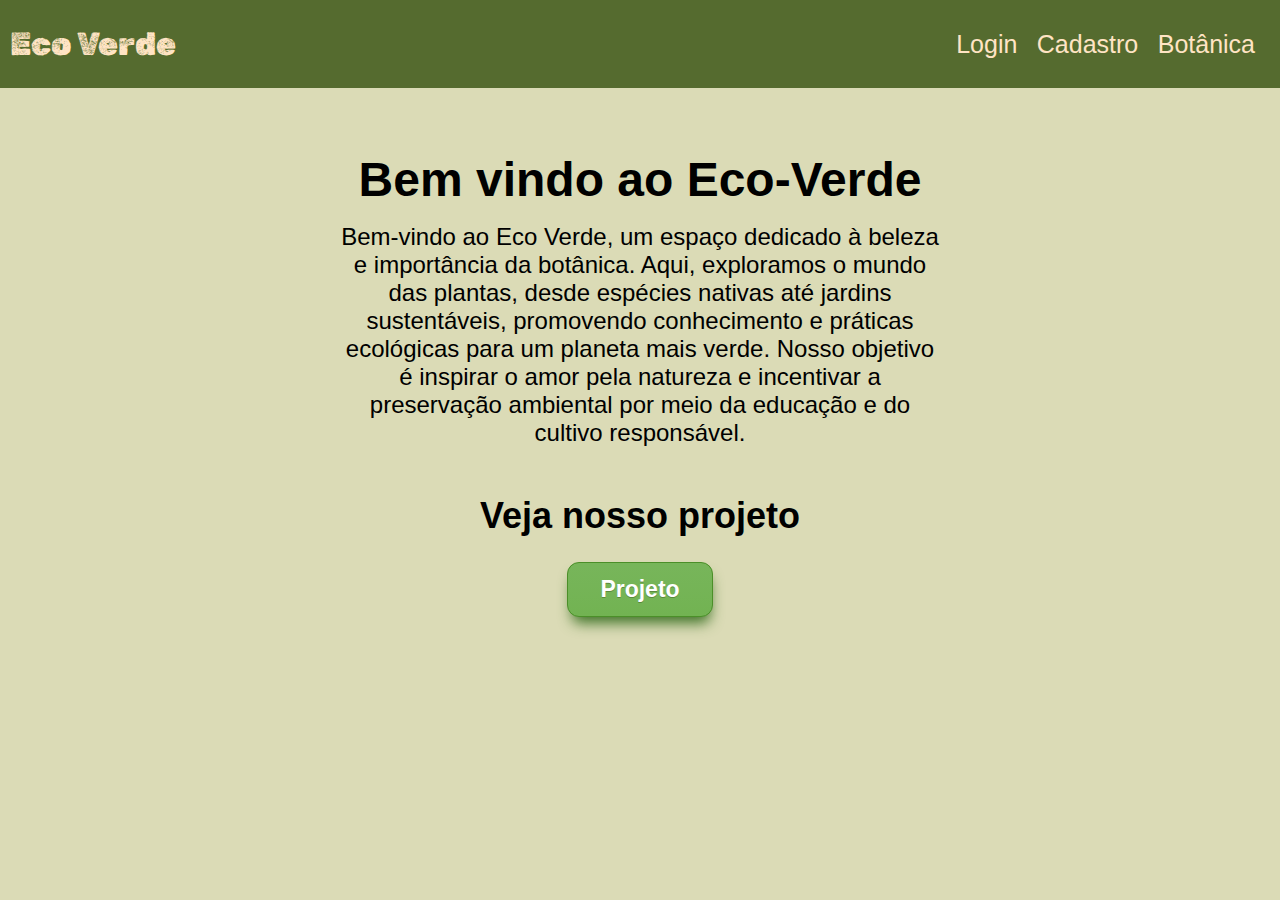
==== index.html @ 0ead2488 "Cadastro do cliente" ====
<!DOCTYPE html>
<html lang="pt-br">
<head>
    <meta charset="UTF-8">
    <meta name="viewport" content="width=device-width, initial-scale=1.0">
    <title>Eco-Verde</title>
    <link rel="stylesheet" href="style.css">
</head>
<body>

    <header>
        <h1>Eco Verde</h1>
        <div class="container">
            <div class="box">
                <a href="/usuario/login.html" target="_blank" rel="noopener noreferrer">Login</a>
                <a href="/cadastro de usuario/cadastro.html" target="_blank" rel="noopener noreferrer">Cadastro</a>
                <a href="#" target="_blank" rel="noopener noreferrer">Botânica</a>
            </div>
        </div>
    </header>
    
    <main>
          
        <section id="bemvindo">
            <h1>Bem vindo ao Eco-Verde</h1>
            <p>Bem-vindo ao Eco Verde, um espaço dedicado à beleza e importância da botânica. Aqui, exploramos o mundo das plantas, desde espécies nativas até jardins sustentáveis, promovendo conhecimento e práticas ecológicas para um planeta mais verde. Nosso objetivo é inspirar o amor pela natureza e incentivar a preservação ambiental por meio da educação e do cultivo responsável.</p>

            <div id="botão_projeto">
                <h2> Veja nosso projeto </h2>
                <a href="#" class="myButton">Projeto</a>
            </div>
        </section>
    </main>

    <footer>

    </footer>

</body>
</html>
---- style.css ----
@import url('https://fonts.googleapis.com/css2?family=Black+Ops+One&family=Bungee+Hairline&family=Geostar&family=Josefin+Sans:ital,wght@0,100..700;1,100..700&family=Markazi+Text:wght@400..700&family=Monofett&family=Revalia&family=Rubik+Dirt&family=Rubik:ital,wght@0,300..900;1,300..900&family=Share+Tech+Mono&family=Silkscreen:wght@400;700&family=Tourney:ital,wght@0,100..900;1,100..900&family=Work+Sans:ital,wght@0,100..900;1,100..900&display=swap');

* {
    margin: 0;
    padding: 0;
    box-sizing: border-box;
}
html{
    height: 100%;
}

/*cabeçalho*/
header {
    display: flex;
    justify-content: space-between;
    align-items: center;
    background-color: darkolivegreen;
    width: 100%;
    height: 88px;
    color: bisque;
    font-family: Arial, Helvetica, sans-serif;
}

header h1 {
    padding-left: 10px;
    font-family: "Rubik Dirt", serif;
    font-weight: 400;
    font-style: normal;
      
}
/*Configurações de botões do navbar*/
.container {
    margin-top: center;
    margin-right: 10px;
}

.container a {
    text-decoration: none;
    color: bisque;
    font-size: 25px;
    padding-right: 15px;
}

.container a:hover {
    border: 1px solid bisque;
    border-radius: 3px;
    padding: 5px;
    color: darkolivegreen;
    background-color: bisque;
    font-size: 25px;
    
}

/*botão para entrar no projeto*/
.myButton {
    margin-top: 25px;
	-moz-box-shadow: 1px 10px 14px -4px #3e7327;
	-webkit-box-shadow: 1px 10px 14px -4px #3e7327;
	box-shadow: 1px 10px 14px -4px #3e7327;
	background:-webkit-gradient(linear, left top, left bottom, color-stop(0.05, #77b55a), color-stop(1, #72b352));
	background:-moz-linear-gradient(top, #77b55a 5%, #72b352 100%);
	background:-webkit-linear-gradient(top, #77b55a 5%, #72b352 100%);
	background:-o-linear-gradient(top, #77b55a 5%, #72b352 100%);
	background:-ms-linear-gradient(top, #77b55a 5%, #72b352 100%);
	background:linear-gradient(to bottom, #77b55a 5%, #72b352 100%);
	filter:progid:DXImageTransform.Microsoft.gradient(startColorstr='#77b55a', endColorstr='#72b352',GradientType=0);
	background-color:#77b55a;
	-webkit-border-radius:12px;
	-moz-border-radius:12px;
	border-radius:12px;
	border:1px solid #4b8f29;
	display:inline-block;
	cursor:pointer;
	color:#ffffff;
	font-family:Arial;
	font-size:23px;
	font-weight:bold;
	padding:13px 32px;
	text-decoration:none;
	text-shadow:0px 1px 0px #5b8a3c;
	&:hover {
	background:-webkit-gradient(linear, left top, left bottom, color-stop(0.05, #72b352), color-stop(1, #77b55a));
	background:-moz-linear-gradient(top, #72b352 5%, #77b55a 100%);
	background:-webkit-linear-gradient(top, #72b352 5%, #77b55a 100%);
	background:-o-linear-gradient(top, #72b352 5%, #77b55a 100%);
	background:-ms-linear-gradient(top, #72b352 5%, #77b55a 100%);
	background:linear-gradient(to bottom, #72b352 5%, #77b55a 100%);
	filter:progid:DXImageTransform.Microsoft.gradient(startColorstr='#72b352', endColorstr='#77b55a',GradientType=0);
	background-color:#72b352;
}
 &:active {
	position:relative;
	top:1px;
}
 }

/*corpo do site*/
body{
    background-color:rgba(128, 128, 0, 0.288);
    background-image: url(/imagem/imagemde\ fundo.png);
    
}
main {
    font-family: Arial, Helvetica, sans-serif;  
    display: flex;
    height:37rem;
      
}
#bemvindo{
    text-align: center;
    display: flex;
    flex-direction: column;
    align-items: center;
    justify-content: center;
    width: 40rem;
    margin: auto;
    font-size: 1.5rem;
    gap: 1rem;
    padding: 1rem;
    
}
#botão_projeto {
    margin-top: 2rem;
        
}
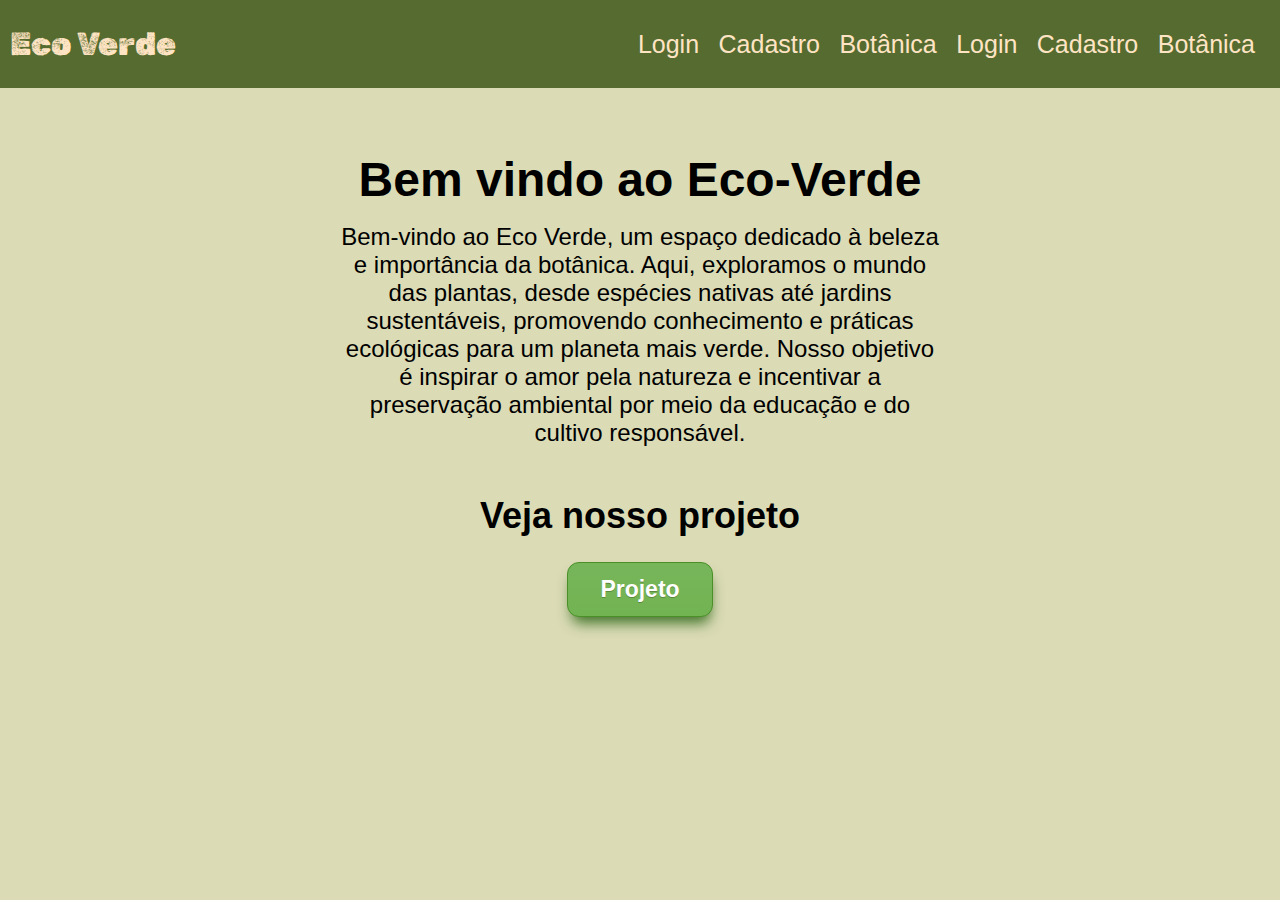
==== commit 1e45d3f8: "Merge branch 'main' into pr/1" ====
--- a/index.html
+++ b/index.html
@@ -12,9 +12,15 @@
         <h1>Eco Verde</h1>
         <div class="container">
             <div class="box">
+
+                <a href="/usuario/login.html"  rel="noopener noreferrer">Login</a>
+                <a href="/cadastro de usuario/cadastro.html" target="_blank" rel="noopener noreferrer">Cadastro</a>
+                <a href="#" rel="noopener noreferrer">Botânica</a>
+
                 <a href="/usuario/login.html" target="_blank" rel="noopener noreferrer">Login</a>
                 <a href="/cadastro de usuario/cadastro.html" target="_blank" rel="noopener noreferrer">Cadastro</a>
                 <a href="#" target="_blank" rel="noopener noreferrer">Botânica</a>
+
             </div>
         </div>
     </header>
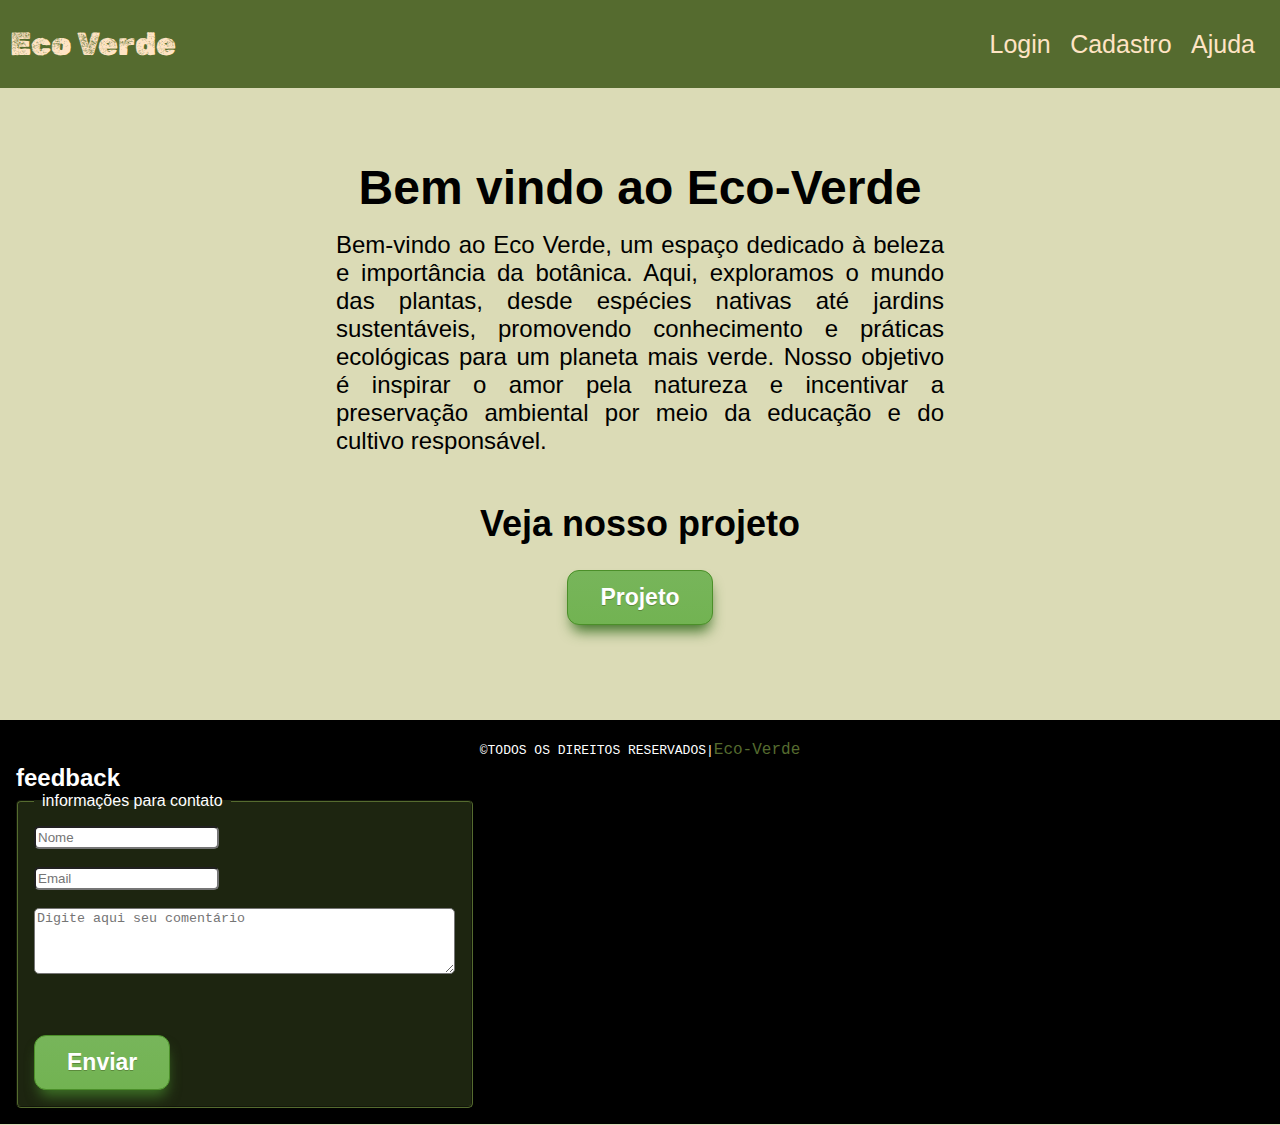
==== commit a9a24ef0: "fiz a ajuda page" ====
--- a/index.html
+++ b/index.html
@@ -14,32 +14,43 @@
             <div class="box">
 
                 <a href="/usuario/login.html"  rel="noopener noreferrer">Login</a>
-                <a href="/cadastro de usuario/cadastro.html" target="_blank" rel="noopener noreferrer">Cadastro</a>
-                <a href="#" rel="noopener noreferrer">Botânica</a>
-
-                <a href="/usuario/login.html" target="_blank" rel="noopener noreferrer">Login</a>
-                <a href="/cadastro de usuario/cadastro.html" target="_blank" rel="noopener noreferrer">Cadastro</a>
-                <a href="#" target="_blank" rel="noopener noreferrer">Botânica</a>
+                <a href="/usuario/cadastro.html" rel="noopener noreferrer">Cadastro</a>
+                <a href="/usuario/ajuda.html" rel="noopener noreferrer">Ajuda</a>
 
             </div>
         </div>
     </header>
     
     <main>
-          
-        <section id="bemvindo">
-            <h1>Bem vindo ao Eco-Verde</h1>
-            <p>Bem-vindo ao Eco Verde, um espaço dedicado à beleza e importância da botânica. Aqui, exploramos o mundo das plantas, desde espécies nativas até jardins sustentáveis, promovendo conhecimento e práticas ecológicas para um planeta mais verde. Nosso objetivo é inspirar o amor pela natureza e incentivar a preservação ambiental por meio da educação e do cultivo responsável.</p>
+            <div id="bemvindo">
+                <h1>Bem vindo ao Eco-Verde</h1>
+                <p>Bem-vindo ao Eco Verde, um espaço dedicado à beleza e importância da botânica. Aqui, exploramos o mundo das plantas, desde espécies nativas até jardins sustentáveis, promovendo conhecimento e práticas ecológicas para um planeta mais verde. Nosso objetivo é inspirar o amor pela natureza e incentivar a preservação ambiental por meio da educação e do cultivo responsável.</p>
 
-            <div id="botão_projeto">
-                <h2> Veja nosso projeto </h2>
-                <a href="#" class="myButton">Projeto</a>
+                <div id="botão_projeto">
+                    <h2> Veja nosso projeto </h2>
+                    <a href="#" class="myButton">Projeto</a>
+                </div>
             </div>
-        </section>
     </main>
 
     <footer>
-
+        <pre>&copy;TODOS OS DIREITOS RESERVADOS|<a href="#" target="_blank">Eco-Verde</a></pre>
+        <section>
+            <h2>feedback</h2>
+                <form>
+                    <fieldset>
+                        <legend>informações para contato</legend>
+                        <input type="text" id="name" name="name" required placeholder="Nome"><br>
+                        <br>
+                        <input type="email" id="email" name="email" required placeholder="Email"><br>
+                        <br>
+                        <textarea name="comentario" id="comentarios" rows="4" cols="50" placeholder="Digite aqui seu comentário"></textarea><br>
+                        <div id="botão_projeto">
+                            <a href="#" class="myButton">Enviar</a>
+                        </div>
+                    </fieldset>
+                </form>
+        </section>
     </footer>
 
 </body>
--- a/style.css
+++ b/style.css
@@ -11,6 +11,7 @@
 
 /*cabeçalho*/
 header {
+    position: fixed;
     display: flex;
     justify-content: space-between;
     align-items: center;
@@ -36,19 +37,25 @@
 
 .container a {
     text-decoration: none;
+    position: relative;
     color: bisque;
     font-size: 25px;
     padding-right: 15px;
 }
 
-.container a:hover {
-    border: 1px solid bisque;
-    border-radius: 3px;
-    padding: 5px;
-    color: darkolivegreen;
-    background-color: bisque;
-    font-size: 25px;
-    
+.container a::after{
+  content: "";
+  position: absolute;
+  left: 0;
+  bottom: -3px;
+  width: 0;
+  height: 3px;
+  background-color: bisque;
+  transition: width 0.3s ease-in-out;
+}
+
+.container a:hover::after {
+  width: 100%;
 }
 
 /*botão para entrar no projeto*/
@@ -103,7 +110,8 @@
 main {
     font-family: Arial, Helvetica, sans-serif;  
     display: flex;
-    height:37rem;
+    height:45rem;
+    
       
 }
 #bemvindo{
@@ -117,10 +125,65 @@
     font-size: 1.5rem;
     gap: 1rem;
     padding: 1rem;
+    margin-top: 9rem;
     
+}
+#bemvindo p{
+    text-align: justify;
 }
 #botão_projeto {
     margin-top: 2rem;
         
+
+
 }
 
+
+/* footer */
+fieldset {
+    border-color: darkolivegreen;
+    width: 200px;
+    padding: 1rem;
+    border-radius: 5px;
+    background-color: rgba(85, 107, 47, 0.341);
+}
+pre {
+    text-align: center;
+    padding: 5px;
+    color: white;
+}
+legend {
+    padding: 0 0.5rem;
+}
+button {
+    padding: 0.5rem;
+    background-color: darkolivegreen;
+    color: darkkhaki;
+    border-color: darkolivegreen;
+    outline: none;
+    border-radius: 10px;
+    cursor: pointer;
+}
+footer {
+    background-color: black;
+    color: white;
+    padding: 1rem;
+    margin: auto;
+    background-image: url(/imagem/footer.png);
+    font-family: Arial, Helvetica, sans-serif;
+}
+footer a {
+    text-decoration: none;
+    color: darkolivegreen;
+    font-size: 1rem;
+}
+footer input{
+    border-radius: 5px;
+    padding: 2px;
+
+}
+textarea{
+    padding: 2px;
+    border-radius: 5px;
+}
+
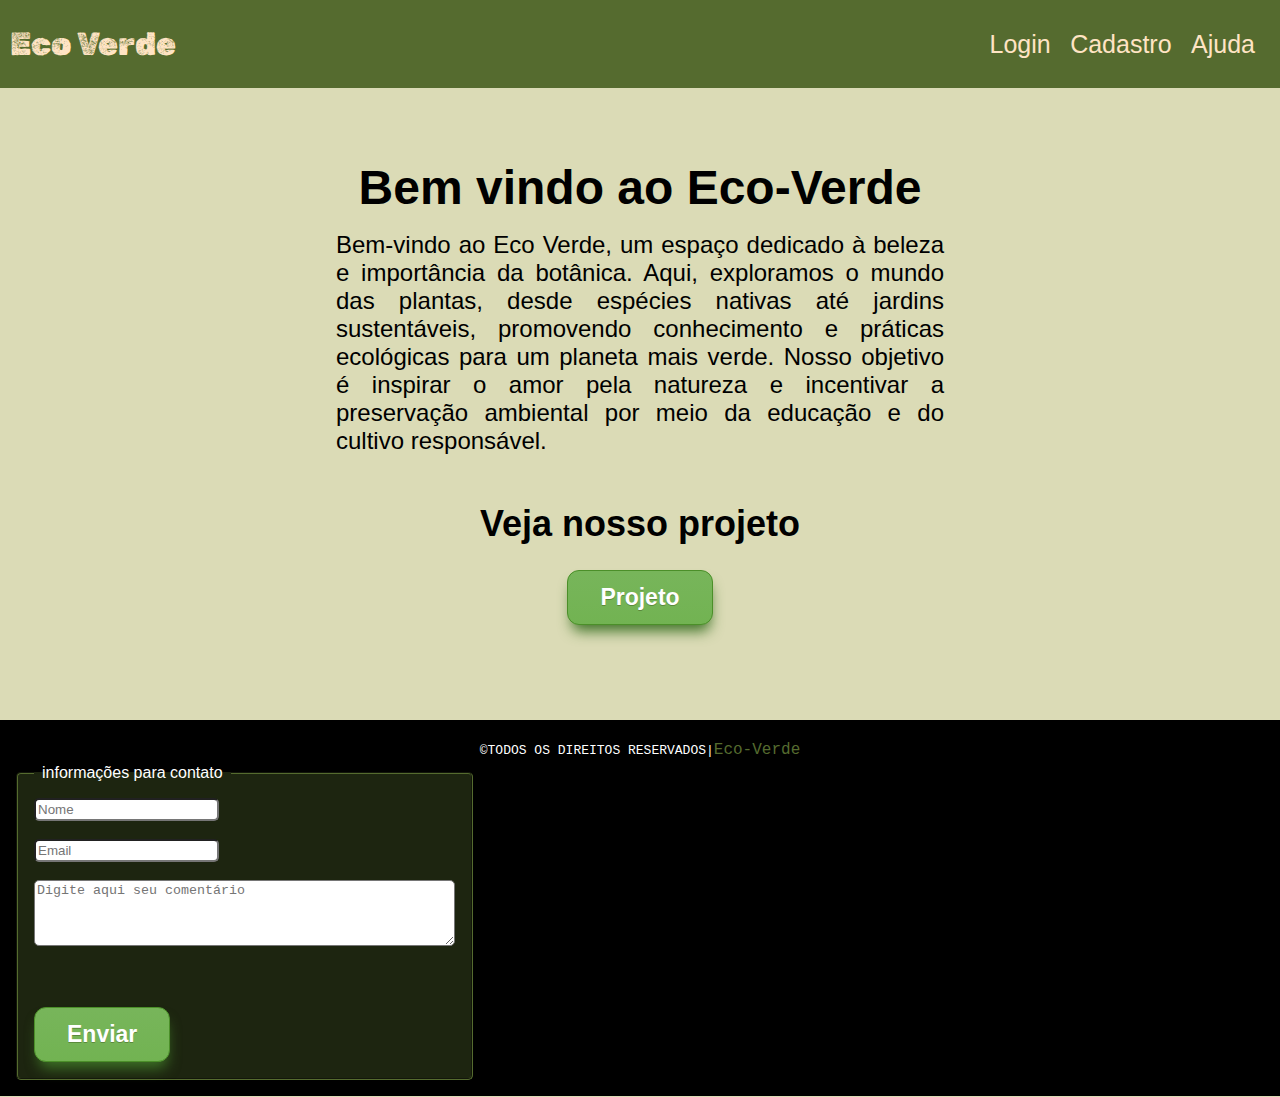
==== commit 172659e1: "Atualizações malucas e doidas" ====
--- a/index.html
+++ b/index.html
@@ -5,6 +5,7 @@
     <meta name="viewport" content="width=device-width, initial-scale=1.0">
     <title>Eco-Verde</title>
     <link rel="stylesheet" href="style.css">
+    <link rel="shortcut icon" href="/imagem/favicon.ico" type="image/x-icon">
 </head>
 <body>
 
@@ -28,7 +29,7 @@
 
                 <div id="botão_projeto">
                     <h2> Veja nosso projeto </h2>
-                    <a href="#" class="myButton">Projeto</a>
+                    <a href="projeto/projeto.html" class="myButton">Projeto</a>
                 </div>
             </div>
     </main>
@@ -36,7 +37,6 @@
     <footer>
         <pre>&copy;TODOS OS DIREITOS RESERVADOS|<a href="#" target="_blank">Eco-Verde</a></pre>
         <section>
-            <h2>feedback</h2>
                 <form>
                     <fieldset>
                         <legend>informações para contato</legend>
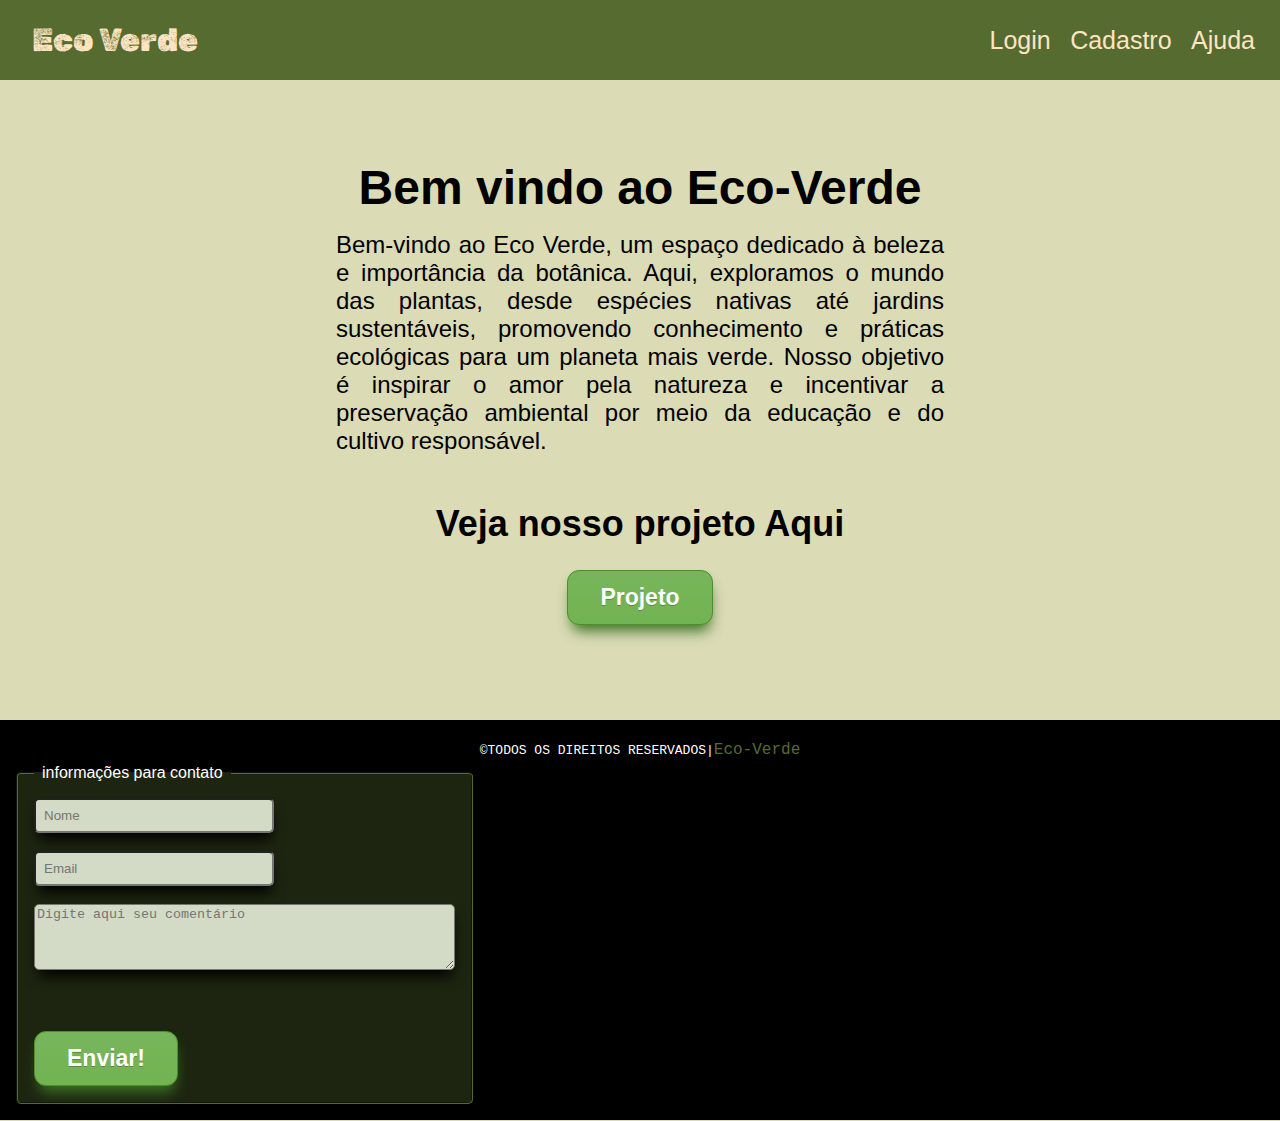
==== commit d9d5408a: "ok." ====
--- a/index.html
+++ b/index.html
@@ -5,7 +5,7 @@
     <meta name="viewport" content="width=device-width, initial-scale=1.0">
     <title>Eco-Verde</title>
     <link rel="stylesheet" href="style.css">
-    <link rel="shortcut icon" href="/imagem/favicon.ico" type="image/x-icon">
+    <link rel="shortcut icon" href="imagem/favicon.ico" type="image/x-icon">
 </head>
 <body>
 
@@ -14,9 +14,8 @@
         <div class="container">
             <div class="box">
 
-                <a href="/usuario/login.html"  rel="noopener noreferrer">Login</a>
-                <a href="/usuario/cadastro.html" rel="noopener noreferrer">Cadastro</a>
-                <a href="/usuario/ajuda.html" rel="noopener noreferrer">Ajuda</a>
+                <a href="usuario/login.html"  rel="noopener noreferrer">Login</a>                <a href="usuario/cadastro.html" rel="noopener noreferrer">Cadastro</a>
+                <a href="usuario/ajuda.html" rel="noopener noreferrer">Ajuda</a>
 
             </div>
         </div>
@@ -28,8 +27,8 @@
                 <p>Bem-vindo ao Eco Verde, um espaço dedicado à beleza e importância da botânica. Aqui, exploramos o mundo das plantas, desde espécies nativas até jardins sustentáveis, promovendo conhecimento e práticas ecológicas para um planeta mais verde. Nosso objetivo é inspirar o amor pela natureza e incentivar a preservação ambiental por meio da educação e do cultivo responsável.</p>
 
                 <div id="botão_projeto">
-                    <h2> Veja nosso projeto </h2>
-                    <a href="projeto/projeto.html" class="myButton">Projeto</a>
+                    <h2> Veja nosso projeto Aqui </h2>
+                    <a href="usuario/login.html" class="myButton">Projeto</a>
                 </div>
             </div>
     </main>
@@ -46,7 +45,7 @@
                         <br>
                         <textarea name="comentario" id="comentarios" rows="4" cols="50" placeholder="Digite aqui seu comentário"></textarea><br>
                         <div id="botão_projeto">
-                            <a href="#" class="myButton">Enviar</a>
+                            <a href="#" class="myButton">Enviar!</a>
                         </div>
                     </fieldset>
                 </form>
--- a/style.css
+++ b/style.css
@@ -17,13 +17,13 @@
     align-items: center;
     background-color: darkolivegreen;
     width: 100%;
-    height: 88px;
+    height: 5rem;
     color: bisque;
     font-family: Arial, Helvetica, sans-serif;
 }
 
 header h1 {
-    padding-left: 10px;
+    padding-left: 2rem;
     font-family: "Rubik Dirt", serif;
     font-weight: 400;
     font-style: normal;
@@ -105,6 +105,7 @@
 body{
     background-color:rgba(128, 128, 0, 0.288);
     background-image: url(/imagem/imagemde\ fundo.png);
+    max-width: 100%;
     
 }
 main {
@@ -179,11 +180,15 @@
 }
 footer input{
     border-radius: 5px;
-    padding: 2px;
-
+    padding: 0.5rem;
+    width: 15rem;
+    box-shadow: 1px 10px 14px -4px #000000;
+    background-color: rgba(248, 255, 235, 0.836);
 }
 textarea{
     padding: 2px;
     border-radius: 5px;
+    box-shadow: 1px 10px 14px -4px #000000;
+    background-color: rgba(248, 255, 235, 0.836);
 }
 
